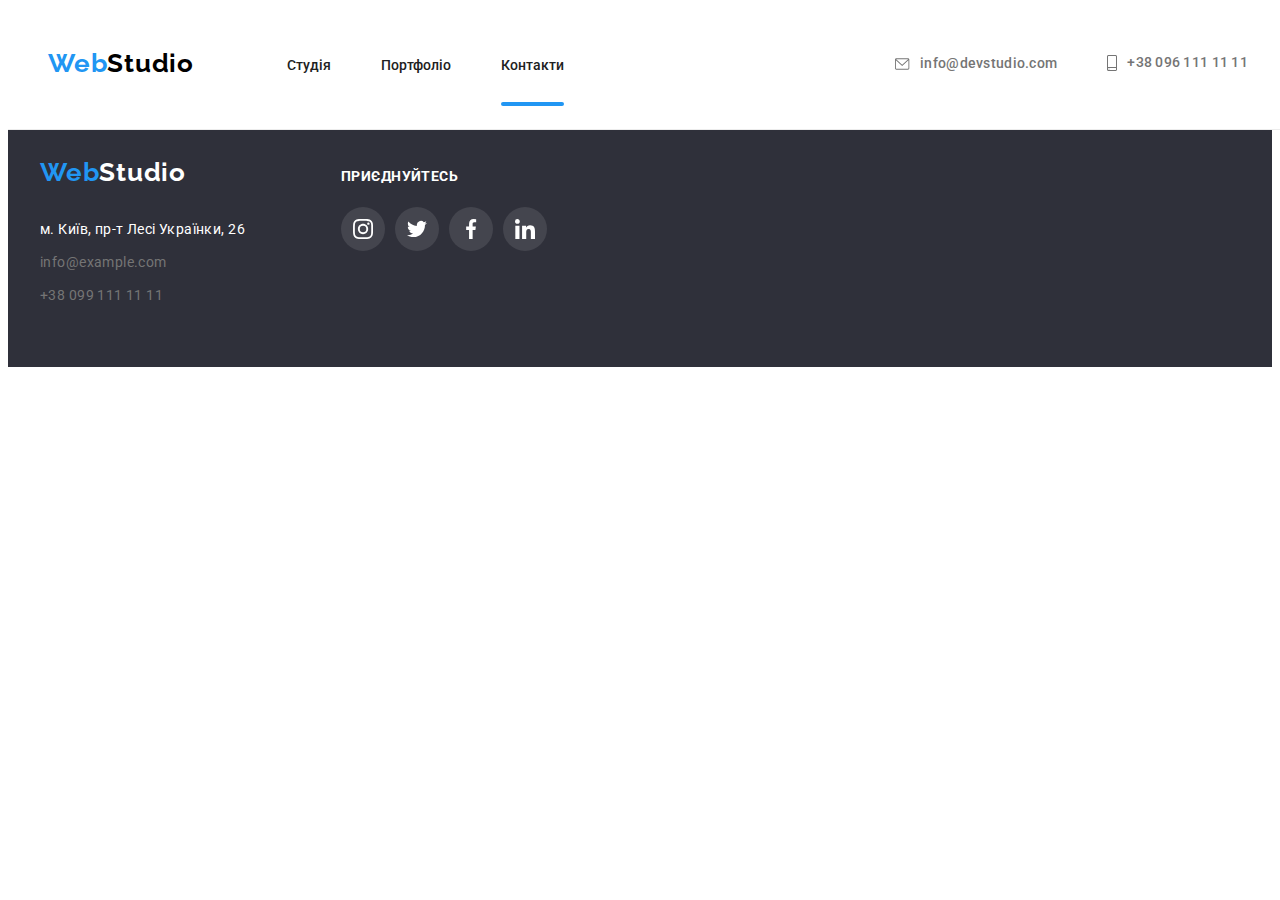
==== contacts.html @ b6d25a37 "Initial commit" ====
<!DOCTYPE html>
<html lang="uk">
  <head>
    <meta charset="UTF-8" />
    <meta http-equiv="X-UA-Compatible" content="IE=edge" />
    <meta name="viewport" content="width=device-width, initial-scale=1.0" />
    <title>Портфоліо</title>
    <link rel="preconnect" href="https://fonts.googleapis.com" />
    <link rel="preconnect" href="https://fonts.gstatic.com" crossorigin />
    <link
      href="https://fonts.googleapis.com/css2?family=Raleway:wght@700&family=Roboto:wght@400;500;700;900&display=swap"
      rel="stylesheet"
    />
    <link
      rel="stylesheet"
      href="https://cdnjs.cloudflare.com/ajax/libs/modern-normalize/1.1.0/modern-normalize.min.css"
      integrity="sha512-wpPYUAdjBVSE4KJnH1VR1HeZfpl1ub8YT/NKx4PuQ5NmX2tKuGu6U/JRp5y+Y8XG2tV+wKQpNHVUX03MfMFn9Q=="
      crossorigin="anonymous"
      referrerpolicy="no-referrer"
    />
    <link href="./css/style.css" rel="stylesheet" />
  </head>
  <body>
  <header class="page-header">
      <div class="container flex-nav">
        <nav class="nav">
          <a class="logo" href="./index.html"
            ><span class="web">Web</span>Studio</a
          >
          <ul class="nav-page list">
            <li class="nav-item">
              <a href="./index.html" class="nav-link">Студія</a>
            </li>
            <li class="nav-item">
              <a href="./portfolio.html" class="nav-link">Портфоліо</a>
            </li>
            <li class="nav-item">
              <a href="./contacts.html" class="nav-link current">Контакти</a>
            </li>
          </ul>
        </nav>
        <ul class="contact-header list">
          <li class="contact-item">
            <a
              href="mailto:info@devstudio.com"
              class="contact-header-link email"
            >
              <svg class="icon-contact" width="15.2" height="12px">
                <use href="./images/symbol-defs.svg#icon-envelope"></use>
              </svg>
              info@devstudio.com</a
            >
          </li>
          <li class="contact-item">
            <a href="tel:+380961111111" class="contact-header-link tel">
              <svg class="icon-contact" width="10px" height="16px">
                <use href="./images/symbol-defs.svg#icon-smartphone"></use>
              </svg>
              +38 096 111 11 11</a
            >
          </li>
        </ul>
      </div>
    </header>
    <!--Main-->

    <!--Footer-->
    <footer class="footer">
      <div class="container flex-footer">
        <div class="address-box">
          <a class="logo white" href="./index.html"
            ><span class="web">Web</span>Studio</a
          >
          <address class="address">
            <ul class="contact-footer list">
              <li>
                <a
                  href="https://goo.gl/maps/6nsa5F7GKTP2XK6V9"
                  class="contact-footer-link map-link"
                  target="_blank"
                  rel="noopener noreferrer"
                >
                  м. Київ, пр-т Лесі Українки, 26</a
                >
              </li>
              <li class="footer-email-item">
                <a href="mailto:info@example.com" class="contact-footer-link"
                  >info@example.com</a
                >
              </li>
              <li class="footer-tel-item">
                <a href="tel:+380991111111" class="contact-footer-link"
                  >+38 099 111 11 11</a
                >
              </li>
            </ul>
          </address>
        </div>
        <div class="social-box">
          <h2 class="title-social">приєднуйтесь</h2>
          <ul class="social list">
            <li class="social-item">
              <a
                class="social-link"
                href="https://www.instagram.com/"
                target="_blank"
                rel="noopener nofollow noreferrer"
              >
                <svg class="icon-social" width="20px" height="20px">
                  <use href="./images/symbol-defs.svg#icon-instagram"></use>
                </svg>
              </a>
            </li>
            <li class="social-item">
              <a
                class="social-link"
                href="https://twitter.com"
                target="_blank"
                rel="noopener nofollow noreferrer"
              >
                <svg class="icon-social" width="20px" height="20px">
                  <use href="./images/symbol-defs.svg#icon-twitter"></use>
                </svg>
              </a>
            </li>
            <li class="social-item">
              <a
                class="social-link"
                href="https://www.facebook.com/"
                target="_blank"
                rel="noopener nofollow noreferrer"
              >
                <svg class="icon-social" width="20px" height="20px">
                  <use href="./images/symbol-defs.svg#icon-facebook"></use>
                </svg>
              </a>
            </li>
            <li class="social-item">
              <a
                class="social-link"
                href="https://www.linkedin.com/"
                target="_blank"
                rel="noopener nofollow noreferrer"
              >
                <svg class="icon-social" width="20px" height="20px">
                  <use href="./images/symbol-defs.svg#icon-linkedin"></use>
                </svg>
              </a>
            </li>
          </ul>
        </div>
      </div>
    </footer>
  </body>
</html>
---- css/style.css ----
/* Global settings */

:root {
  /* header Height */

  --header-height: 80px;

  /* Шрифты */
  --font-logo-raleway: "Raleway", sans-serif;
  --font-main: "Roboto", sans-serif;

  /* Text Color */
  --main-color-text: #757575;
  --titel-color-text: #212121;
  --white-color: #ffffff;
  --logo-black-text: #000000;
  --logo-blue-text: #2196f3;

  /* interactive Colors */
  --bgd-accent-color: #2f303a;
  --activ-color-blue: #2196f3;
  --bgd-button-filter: #f5f4fa;

  /* icon color */
  --icon-main-color: #afb1b8;

  /* border */
  --border-card-portfolio: #eeeeee;

  /* Анимации */
  --timing-fucnction: cubic-bezier(0.4, 0, 0.2, 1);
}

/* Стандартные стили */

body {
  color: var(--main-color-text);
  font-family: var(--font-main);
  padding-top: var(--header-height);
}

h1,
h2,
h3,
h4,
h5,
h5,
p,
ul {
  margin: 0;
  padding: 0;
}

img {
  display: block;
  max-width: 100%;
  height: auto;
}

.visually-hidden {
  position: absolute;
  white-space: nowrap;
  width: 1px;
  height: 1px;
  overflow: hidden;
  border: 0;
  padding: 0;
  clip: rect(0 0 0 0);
  clip-path: inset(50%);
  margin: -1px;
}

.list {
  list-style: none;
}

.container {
  width: 1200px;
  margin: 0 auto;
  padding-left: 15px;
  padding-right: 15px;
}

.section {
  padding-top: 94px;
  padding-bottom: 94px;
}
/* hover focus tab */

.nav-link:hover,
.nav-link:focus,
.contact-header-link:hover,
.contact-header-link:focus,
.contact-footer-link:hover,
.contact-footer-link:focus {
  color: var(--logo-blue-text);
}
/* Animation */

/* header */
.page-header {
  position: fixed;
  top: 0;
  width: 100%;
  display: flex;
  align-items: center;
  color: var(--white-color);
  background-color: var(--white-color);
  border-bottom: 1px solid #ececec;

  /* чтобы перекрывать img в разделе work */
  z-index: 2;
}

/* logotype */
.logo {
  font-family: var(--font-logo-raleway);

  color: var(--logo-black-text);
  letter-spacing: 0.03em;
  font-weight: 700;
  font-size: 26px;
  line-height: 1.92;

  text-decoration: none;
}

.logo.white {
  color: var(--white-color);
  margin-bottom: 20px;
}

.web {
  color: var(--logo-blue-text);
}

/*  Navigation */
.flex-nav {
  display: flex;
  align-content: center;
}

.nav {
  display: flex;
  align-items: center;
  height: 80px;
  padding-top:24px;
  padding-bottom: 25px;

}

.nav-page {
  display: flex;
  margin-left: 93px;
  align-items: center;
}

.nav-item:not(:first-child) {
  margin-left: 50px;
}

.nav-link {
  text-decoration: none;
  font-weight: 500;

  color: var(--titel-color-text);
  font-size: 14px;
  line-height: 1.14;

  transition-property: color;
  transition-duration: 250ms;
  transition-timing-function: var(--timing-fucnction);
}

.current{
    position: relative;
}
.current::after {
  content: "";
  width: 100%;
  height: 4px;
  position: absolute;
  left: 0;
  top: 17px;
  transform:  translateY(28px);

  background-color: var(--activ-color-blue);
  border-radius: 2px
}

/* .nav-link, */
.contact-header-link {
  letter-spacing: 0.02em;
}

/* TOP Contacts */
.contact-header {
  display: flex;
  margin-left: auto;
  align-items: center;
}

.contact-item:not(:first-child) {
  margin-left: 50px;
}

.contact-header-link {
  display: inline-flex;
  align-items: center;

  color: var(--main-color-text);
  font-weight: 500;
  font-size: 14px;
  line-height: 1.14;

  text-decoration: none;
  transition-property: color;
  transition-duration: 250ms;
  transition-timing-function: var(--timing-fucnction);
}

.icon-contact {
  margin-right: 10px;
  fill: currentColor;
}

/* Main */

.hero-section {
  max-width: 1600px;
  margin-left: auto;
  margin-right: auto;
  padding-top: 200px;
  padding-bottom: 200px;
  text-align: center;

  background-image: linear-gradient(
      to right,
      rgba(47, 48, 58, 0.4),
      rgba(47, 48, 58, 0.4)
    ),
    url(../images/hero/hero.jpg);
  background-position: center;
  background-repeat: no-repeat;
  background-size: cover;
  /* Подстраховка bgd */
  background-color: var(--activ-color-blue);
}

.hero-title {
  margin-bottom: 30px;
  max-width: 696px;
  margin-left: auto;
  margin-right: auto;

  color: var(--white-color);
  font-weight: 900;
  font-size: 44px;
  line-height: 1.36;
  letter-spacing: 0.06em;
  text-transform: uppercase;
}

/* Batton */

.btn {
  min-width: 152px;
  border-radius: 4px;
  padding: 10px 32px;
  border: none;

  color: var(--white-color);
  background-color: var(--activ-color-blue);
  font-family: var(--font-main);
  font-weight: 700;
  font-size: 16px;
  line-height: 1.87;
  letter-spacing: 0.06em;

  cursor: pointer;
  box-shadow: 0px 4px 4px rgba(0, 0, 0, 0.15);
  user-select: none;
}

.btn:active {
  background-color: #188ce8;
}

/* Section original */

.flex-features {
  display: flex;
}

.item-features:not(:last-child) {
  margin-right: 30px;
}

.icon-container {
  display: flex;
  align-items: center;
  justify-content: center;
  margin-bottom: 30px;
  height: 120px;

  background-color: #f5f4fa;
  border-radius: 4px;
}

.subtitle {
  margin-bottom: 10px;
  line-height: 1.14;

  color: var(--titel-color-text);
  font-weight: 700;
  font-size: 14px;
  letter-spacing: 0.03em;
}

.descript {
  font-size: 14px;
  line-height: 1.7;
  letter-spacing: 0.03em;
}

/* Section works img */

.work {
  padding-top: 0;
}

.flex-work {
  display: flex;
  justify-content: space-between;
}

.tumb {
  position: relative;
  overflow: hidden;
}
.work-label {
  position: absolute;
  bottom: 0;
  left: 0;
  width: 100%;
  height: 70px;
  display: flex;
  justify-content: center;
  align-items: center;

  
  letter-spacing: 0.03em;
  font-weight: 700;
  font-size: 14px;
  line-height: 1.142;
  text-transform: uppercase;

  color: var(--white-color);
  background-color: rgba(47, 48, 58, 0.8);
}

.title-work,
.title-team,
.title-client {
  color: var(--titel-color-text);
  font-weight: 700;
  font-size: 36px;
  line-height: 1.16;
  letter-spacing: 0.03em;
  text-align: center;
  margin-bottom: 50px;
}

/*  Section team */

.team {
  background-color: #f5f4fa;

  text-align: center;
}

.flex-team {
  display: flex;
  justify-content: space-between;
}

.team-card {
  width: 270px;
  border-radius: 0px 0px 4px 4px;

  background: var(--white-color);

  box-shadow: 0px 1px 3px rgba(0, 0, 0, 0.12), 0px 1px 1px rgba(0, 0, 0, 0.14),
    0px 2px 1px rgba(0, 0, 0, 0.2);
}

.team-cont {
  padding-top: 30px;
  padding-bottom: 30px;
}

.name {
  color: var(--titel-color-text);
  font-weight: 500;
  font-size: 16px;
  line-height: 1.19;
  letter-spacing: 0.03em;
  margin-bottom: 10px;
}

.prof {
  font-size: 16px;
  line-height: 1.19;
  letter-spacing: 0.03em;
  margin-bottom: 16px;
}

.network {
  display: flex;
  justify-content: center;

  gap: 10px;
}

.icon-network-link {
  display: inline-flex;
  align-items: center;
  justify-content: center;
  width: 44px;
  height: 44px;
  border-radius: 50%;

  background-color: var(--white-color);
  color: var(--icon-main-color);

  transition-property: color, background-color;
  transition-duration: 250ms, 250ms;
  transition-timing-function: var(--timing-fucnction),
    var(--timing-fucnction);
}

.icon-network-link:hover,
.icon-network-link:focus {
  background-color: var(--logo-blue-text);
  color: var(--white-color);
}

.icon-network {
  fill: currentColor;
}

/* claint  */

.clients {
  display: flex;
}
.icon-client-item {
  width: 170px;
  height: 92px;
}

.icon-client-item + .icon-client-item {
  margin-left: 30px;
}

.icon-client-link {
  display: inline-flex;
  align-items: center;
  justify-content: center;
  width: 100%;
  height: 100%;
  border: 1px solid #afb1b8;
  border-radius: 4px;
  color: var(--icon-main-color);
  transition-property: color, border;
  transition-duration: 250ms, 250ms;
  transition-timing-function:var(--timing-fucnction) ,var(--timing-fucnction);
}

.icon-client-link:hover,
.icon-client-link:focus {
  color: var(--activ-color-blue);
  border-color: var(--activ-color-blue);
}
.icon-client {
  fill: currentColor;
}

/* Footer */

.footer {
  padding-top: 60px;
  padding-bottom: 60px;

  background-color: var(--bgd-accent-color);
  font-weight: 400;
  font-size: 14px;
  line-height: 1.7;
}

.address-box {
  width: 231px;
}

.flex-footer {
  display: flex;
  align-items: baseline;
}

.address {
  font-style: normal;
  margin-top: 20px;
}

.contact-footer-link {
  color: var(--main-color-text);
  font-size: 14px;
  line-height: 1.14;
  letter-spacing: 0.03em;
  text-decoration: none;

  transition-property: color;
  transition-duration: 250ms;
  transition-timing-function: var(--timing-fucnction);
}

.map-link {
  color: var(--white-color);
}

.footer-email-item,
.footer-tel-item {
  margin-top: 9px;
}

.title-social {
  font-weight: 700;
  font-size: 14px;
  line-height: 1.42;
  letter-spacing: 0.03em;
  text-transform: uppercase;
  margin-bottom: 20px;

  color: var(--white-color);
}
.social-box {
  align-items: baseline;
  margin-left: 70px;
}

.social {
  display: flex;
}
.social-item {
}
.social-item + .social-item {
  margin-left: 10px;
}
.social-link {
  display: inline-flex;
  justify-content: center;
  align-items: center;
  width: 44px;
  height: 44px;
  border-radius: 50%;

  color: var(--white-color);
  background-color: rgba(255, 255, 255, 0.1);

  transition-property: color, background-color;
  transition-duration: 250ms, 250ms ;
  transition-timing-function:var(--timing-fucnction) ,var(--timing-fucnction);
}

.social-link:hover,
.social-link:focus {
  color: var(--white-color);
  background-color: var(--activ-color-blue);
}
.icon-social {
  fill: currentColor;
}

/* 2 Main Portfolio */

/* filter */
.filter.list {
  display: flex;
  justify-content: center;
  margin-bottom: 50px;

  color: var(--titel-color-text);
  font-weight: 500;
  font-size: 16px;
  line-height: 1.62;
}
.filter-item + .filter-item {
  margin-left: 8px;
}

.filter-btn {
  padding: 6px 22px;
  font-family: var(--font-main);
  border: none;

  color: var(--titel-color-text);
  background-color: var(--bgd-button-filter);
  border-radius: 4px;
  font-weight: 500;
  font-size: 16px;
  line-height: 1.62;
  letter-spacing: 0.03em;

  cursor: pointer;
  user-select: none;
  transition-property: color, background-color, box-shadow;
  transition-duration: 250ms, 250ms, 250ms;
  transition-timing-function: var(--timing-fucnction),var(--timing-fucnction),var(--timing-fucnction);
}

.filter-btn:hover,
.filter-btn:focus {
  color: var(--white-color);
  background-color: var(--activ-color-blue);
  box-shadow: 0px 3px 1px rgba(0, 0, 0, 0.1), 0px 1px 2px rgba(0, 0, 0, 0.08),
    0px 2px 2px rgba(0, 0, 0, 0.12);
  border-radius: 4px;
}
/* Project page */

.projects {
  display: flex;
  flex-wrap: wrap;

  /* gap: 30px; */
}

.project-card {
  width: calc((100% - 15 * 2) / 3);
  margin-right: 30px;
  margin-bottom: 30px;

  background-color: var(--white-color);
}

/* Сетка */
.project-card:nth-child(3n) {
  margin-right: 0px;
}
.project-card:nth-last-child(-n + 3) {
  margin-bottom: 0px;
}

.project-link {
  display: block;
  text-decoration: none;

  transition-property: box-shadow;
  transition-duration: 250ms;
  transition-timing-function: var(--timing-fucnction);
}

.project-link:hover,
.project-link:focus {
  box-shadow: 0px 1px 1px rgba(0, 0, 0, 0.12), 0px 4px 4px rgba(0, 0, 0, 0.06),
    1px 4px 6px rgba(0, 0, 0, 0.16);
}

.overlay-desc{
  position: absolute;
  bottom: 0;
  left: 0;
  width:100%;
  height: 100%;
  padding: 63px 24px;
  transform: translateY(100%);

  background-color: rgba(33, 150, 243, 0.9);
  color: var(--white-color);
  font-weight: 400;
  font-size: 18px;
  line-height: 1.555;

  transition-property: transform;
  transition-duration: 250ms;
  transition-timing-function:var(--timing-fucnction);
}

.project-link:hover .overlay-desc,
.project-link:focus .overlay-desc{
  transform: translateY(0);
}

.project-container {
  padding: 20px 24px;
  border-left: 1px solid var(--border-card-portfolio);
  border-bottom: 1px solid var(--border-card-portfolio);
  border-right: 1px solid var(--border-card-portfolio);
}
.project-title {
  color: var(--titel-color-text);
  font-weight: 700;
  font-size: 18px;
  line-height: 2;
  letter-spacing: 0.06em;
}

.project-label {
  margin-top: 4px;

  color: var(--main-color-text);
  font-size: 16px;
  line-height: 1.85;
  letter-spacing: 0.03em;
}

/* Модальное окно */

.backdrop {
  position: fixed;
  top: 0;
  left: 0;
  width: 100%;
  height: 100%;
  z-index: 3;

  background-color: rgba(0, 0, 0, 0.2);

  visibility: visible;
  opacity: 1;
  transition: opacity 450ms var(--timing-fucnction),
  visibility 450ms var(--timing-fucnction);

}

.backdrop.is-hidden {
  opacity: 0;
  pointer-events: none;
  visibility: hidden;

}

.modal {
  position: absolute;
  top: 50%;
  left: 50%;
  transform: translate(-50%, -50%) scale(1);
  width: 528px;
  min-height: 581px;

  background-color: #ffffff;
  box-shadow: 0px 1px 3px rgba(0, 0, 0, 0.12), 0px 1px 1px rgba(0, 0, 0, 0.14),
    0px 2px 1px rgba(0, 0, 0, 0.2);
  border-radius: 4px;


  transition: transform 450ms var(--timing-fucnction);
}

.backdrop.is-hidden .modal{
    transform: translate(-50%, -100%) scale(0.3);
}

.modal-close{
  position: absolute;
  top: 8px;
  right: 8px;
  width: 30px;
  height: 30px;
  display: inline-flex;
  align-items: center;
  justify-content: center;

  background-color: #FFFFFF;
  border: 1px solid rgba(0, 0, 0, 0.1);
  border-radius: 50%;
  cursor: pointer;
  transition: border-color 250ms var(--timing-fucnction);

}

.modal-close:hover{
  border-color: var(--activ-color-blue);
}

.icon-close{
  fill: #000;
}
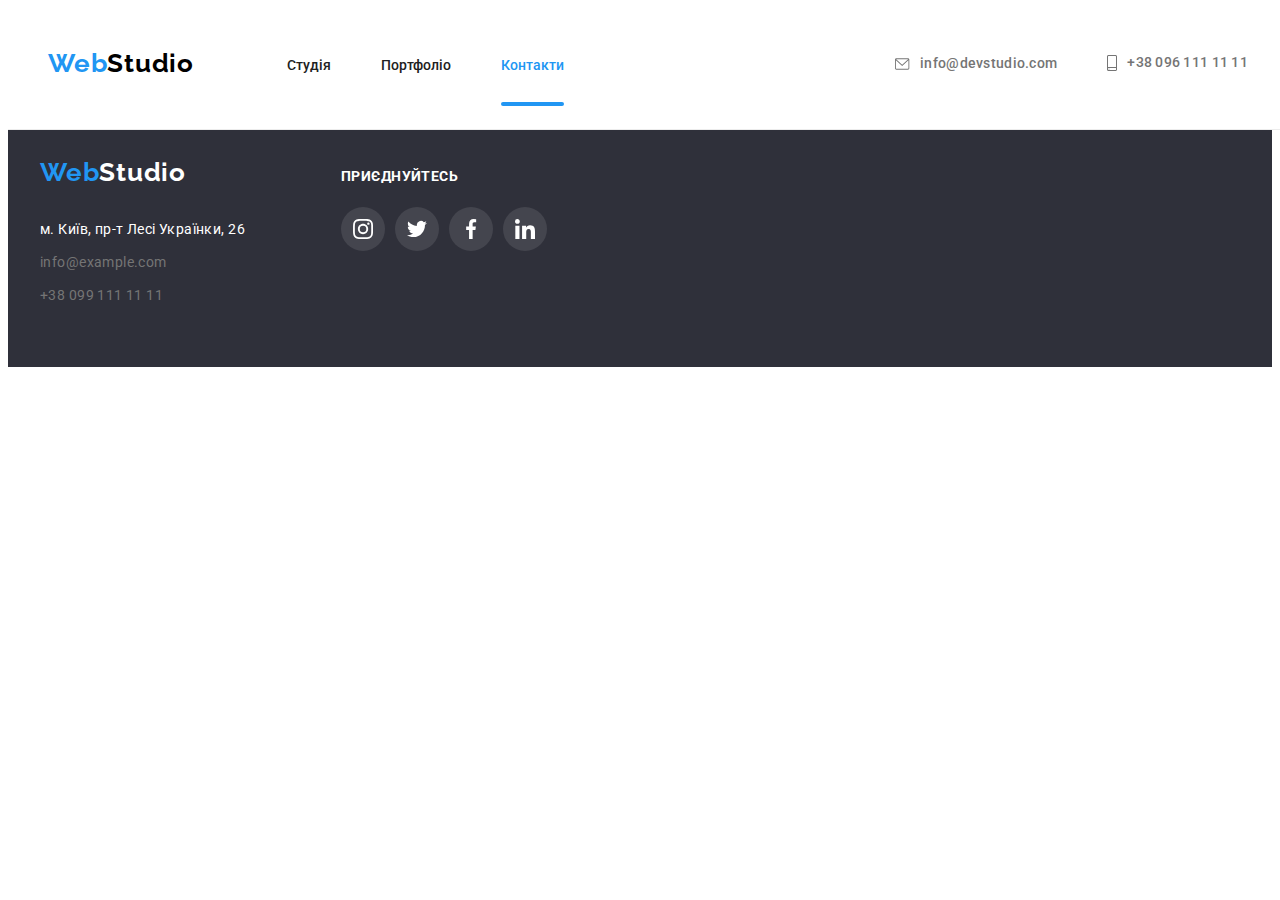
==== commit 512f20a0: "Добавление разметки в модальном окне, футере, использование input" ====
--- a/contacts.html
+++ b/contacts.html
@@ -21,8 +21,8 @@
     <link href="./css/style.css" rel="stylesheet" />
   </head>
   <body>
-  <header class="page-header">
-      <div class="container flex-nav">
+    <header class="page-header">
+      <div class="container flex-header">
         <nav class="nav">
           <a class="logo" href="./index.html"
             ><span class="web">Web</span>Studio</a
@@ -64,7 +64,6 @@
     </header>
     <!--Main-->
 
-    <!--Footer-->
     <footer class="footer">
       <div class="container flex-footer">
         <div class="address-box">
--- a/css/style.css
+++ b/css/style.css
@@ -93,7 +93,7 @@
 .contact-header-link:focus,
 .contact-footer-link:hover,
 .contact-footer-link:focus {
-  color: var(--logo-blue-text);
+  color: var(--activ-color-blue);
 }
 /* Animation */
 
@@ -135,7 +135,7 @@
 }
 
 /*  Navigation */
-.flex-nav {
+.flex-header {
   display: flex;
   align-content: center;
 }
@@ -144,9 +144,8 @@
   display: flex;
   align-items: center;
   height: 80px;
-  padding-top:24px;
+  padding-top: 24px;
   padding-bottom: 25px;
-
 }
 
 .nav-page {
@@ -172,8 +171,9 @@
   transition-timing-function: var(--timing-fucnction);
 }
 
-.current{
-    position: relative;
+.current {
+  position: relative;
+  color: var(--activ-color-blue);
 }
 .current::after {
   content: "";
@@ -182,10 +182,10 @@
   position: absolute;
   left: 0;
   top: 17px;
-  transform:  translateY(28px);
+  transform: translateY(28px);
 
   background-color: var(--activ-color-blue);
-  border-radius: 2px
+  border-radius: 2px;
 }
 
 /* .nav-link, */
@@ -224,14 +224,165 @@
   fill: currentColor;
 }
 
+/* Footer */
+
+.footer {
+  padding-top: 60px;
+  padding-bottom: 60px;
+
+  background-color: var(--bgd-accent-color);
+  font-weight: 400;
+  font-size: 14px;
+  line-height: 1.7;
+}
+
+.address-box {
+  width: 231px;
+}
+
+.flex-footer {
+  display: flex;
+  align-items: baseline;
+}
+
+.address {
+  font-style: normal;
+  margin-top: 20px;
+}
+
+.contact-footer-link {
+  color: var(--main-color-text);
+  font-size: 14px;
+  line-height: 1.14;
+  letter-spacing: 0.03em;
+  text-decoration: none;
+
+  transition-property: color;
+  transition-duration: 250ms;
+  transition-timing-function: var(--timing-fucnction);
+}
+
+.map-link {
+  color: var(--white-color);
+}
+
+.footer-email-item,
+.footer-tel-item {
+  margin-top: 9px;
+}
+
+.title-social,
+.title-subscribe {
+  font-weight: 700;
+  font-size: 14px;
+  line-height: 1.42;
+  letter-spacing: 0.03em;
+  text-transform: uppercase;
+  margin-bottom: 20px;
+
+  color: var(--white-color);
+}
+.social-box {
+  align-items: baseline;
+  margin-left: 70px;
+}
+
+.social {
+  display: flex;
+}
+.social-item {
+}
+.social-item + .social-item {
+  margin-left: 10px;
+}
+.social-link {
+  display: inline-flex;
+  justify-content: center;
+  align-items: center;
+  width: 44px;
+  height: 44px;
+  border-radius: 50%;
+
+  color: var(--white-color);
+  background-color: rgba(255, 255, 255, 0.1);
+
+  transition: color 250ms var(--timing-fucnction),
+    background-color 250ms var(--timing-fucnction);
+}
+
+.social-link:hover,
+.social-link:focus {
+  color: var(--white-color);
+  background-color: var(--activ-color-blue);
+}
+.icon-social {
+  fill: currentColor;
+}
+
+.subscribe-box {
+  margin-left: 93px;
+}
+
+/* Subscribe */
+
+.form {
+  display: flex;
+  align-items: center;
+}
+
+.form-field {
+  margin-right: 12px;
+}
+
+.subscribe-email {
+  width: 358px;
+  height: 50px;
+  padding-left: 16px;
+
+  border: 1px solid rgba(255, 255, 255, 0.3);
+  filter: drop-shadow(0px 4px 4px rgba(0, 0, 0, 0.15));
+  border-radius: 4px;
+  background-color: transparent;
+  font-size: 16px;
+  line-height: 1.25;
+
+  color: rgba(255, 255, 255, 0.6);
+}
+.btn-subscribe {
+  display: flex;
+  justify-content: center;
+  align-items: center;
+
+  padding: 10px 28px;
+  height: 50px;
+
+  border: none;
+  color: var(--white-color);
+  background: #2196f3;
+  box-shadow: 0px 4px 4px rgba(0, 0, 0, 0.15);
+  border-radius: 4px;
+  font-weight: 700;
+  font-size: 16px;
+  line-height: 1.875;
+}
+
+.btn-subscribe:active {
+  background-color: #188ce8;
+}
+
+.icon-subscribe {
+  margin-left: 10px;
+  fill: currentColor;
+}
+
 /* Main */
 
 .hero-section {
   max-width: 1600px;
+  padding-top: 200px;
+  padding-bottom: 200px;
   margin-left: auto;
   margin-right: auto;
-  padding-top: 200px;
-  padding-bottom: 200px;
   text-align: center;
 
   background-image: linear-gradient(
@@ -264,7 +415,7 @@
 /* Batton */
 
 .btn {
-  min-width: 152px;
+  min-width: 216px;
   border-radius: 4px;
   padding: 10px 32px;
   border: none;
@@ -348,7 +499,6 @@
   justify-content: center;
   align-items: center;
 
-  
   letter-spacing: 0.03em;
   font-weight: 700;
   font-size: 14px;
@@ -433,10 +583,8 @@
   background-color: var(--white-color);
   color: var(--icon-main-color);
 
-  transition-property: color, background-color;
-  transition-duration: 250ms, 250ms;
-  transition-timing-function: var(--timing-fucnction),
-    var(--timing-fucnction);
+  transition: color 250ms var(--timing-fucnction),
+    background-color 250ms var(--timing-fucnction);
 }
 
 .icon-network-link:hover,
@@ -472,9 +620,9 @@
   border: 1px solid #afb1b8;
   border-radius: 4px;
   color: var(--icon-main-color);
-  transition-property: color, border;
-  transition-duration: 250ms, 250ms;
-  transition-timing-function:var(--timing-fucnction) ,var(--timing-fucnction);
+
+  transition: color 250ms var(--timing-fucnction),
+    border 250ms var(--timing-fucnction);
 }
 
 .icon-client-link:hover,
@@ -486,101 +634,6 @@
   fill: currentColor;
 }
 
-/* Footer */
-
-.footer {
-  padding-top: 60px;
-  padding-bottom: 60px;
-
-  background-color: var(--bgd-accent-color);
-  font-weight: 400;
-  font-size: 14px;
-  line-height: 1.7;
-}
-
-.address-box {
-  width: 231px;
-}
-
-.flex-footer {
-  display: flex;
-  align-items: baseline;
-}
-
-.address {
-  font-style: normal;
-  margin-top: 20px;
-}
-
-.contact-footer-link {
-  color: var(--main-color-text);
-  font-size: 14px;
-  line-height: 1.14;
-  letter-spacing: 0.03em;
-  text-decoration: none;
-
-  transition-property: color;
-  transition-duration: 250ms;
-  transition-timing-function: var(--timing-fucnction);
-}
-
-.map-link {
-  color: var(--white-color);
-}
-
-.footer-email-item,
-.footer-tel-item {
-  margin-top: 9px;
-}
-
-.title-social {
-  font-weight: 700;
-  font-size: 14px;
-  line-height: 1.42;
-  letter-spacing: 0.03em;
-  text-transform: uppercase;
-  margin-bottom: 20px;
-
-  color: var(--white-color);
-}
-.social-box {
-  align-items: baseline;
-  margin-left: 70px;
-}
-
-.social {
-  display: flex;
-}
-.social-item {
-}
-.social-item + .social-item {
-  margin-left: 10px;
-}
-.social-link {
-  display: inline-flex;
-  justify-content: center;
-  align-items: center;
-  width: 44px;
-  height: 44px;
-  border-radius: 50%;
-
-  color: var(--white-color);
-  background-color: rgba(255, 255, 255, 0.1);
-
-  transition-property: color, background-color;
-  transition-duration: 250ms, 250ms ;
-  transition-timing-function:var(--timing-fucnction) ,var(--timing-fucnction);
-}
-
-.social-link:hover,
-.social-link:focus {
-  color: var(--white-color);
-  background-color: var(--activ-color-blue);
-}
-.icon-social {
-  fill: currentColor;
-}
-
 /* 2 Main Portfolio */
 
 /* filter */
@@ -613,9 +666,9 @@
 
   cursor: pointer;
   user-select: none;
-  transition-property: color, background-color, box-shadow;
-  transition-duration: 250ms, 250ms, 250ms;
-  transition-timing-function: var(--timing-fucnction),var(--timing-fucnction),var(--timing-fucnction);
+  transition: color 250ms var(--timing-fucnction),
+    background-color 250ms var(--timing-fucnction),
+    box-shadow 250ms var(--timing-fucnction);
 }
 
 .filter-btn:hover,
@@ -666,14 +719,15 @@
     1px 4px 6px rgba(0, 0, 0, 0.16);
 }
 
-.overlay-desc{
+.overlay-desc {
   position: absolute;
   bottom: 0;
   left: 0;
-  width:100%;
+  width: 100%;
   height: 100%;
   padding: 63px 24px;
-  transform: translateY(100%);
+  /* Когда 100% видна синяя линия под изображением */
+  transform: translateY(101%);
 
   background-color: rgba(33, 150, 243, 0.9);
   color: var(--white-color);
@@ -683,11 +737,11 @@
 
   transition-property: transform;
   transition-duration: 250ms;
-  transition-timing-function:var(--timing-fucnction);
+  transition-timing-function: var(--timing-fucnction);
 }
 
 .project-link:hover .overlay-desc,
-.project-link:focus .overlay-desc{
+.project-link:focus .overlay-desc {
   transform: translateY(0);
 }
 
@@ -729,15 +783,13 @@
   visibility: visible;
   opacity: 1;
   transition: opacity 450ms var(--timing-fucnction),
-  visibility 450ms var(--timing-fucnction);
-
+    visibility 450ms var(--timing-fucnction);
 }
 
 .backdrop.is-hidden {
   opacity: 0;
   pointer-events: none;
   visibility: hidden;
-
 }
 
 .modal {
@@ -747,21 +799,21 @@
   transform: translate(-50%, -50%) scale(1);
   width: 528px;
   min-height: 581px;
+  padding: 40px;
 
   background-color: #ffffff;
   box-shadow: 0px 1px 3px rgba(0, 0, 0, 0.12), 0px 1px 1px rgba(0, 0, 0, 0.14),
     0px 2px 1px rgba(0, 0, 0, 0.2);
   border-radius: 4px;
 
-
   transition: transform 450ms var(--timing-fucnction);
 }
 
-.backdrop.is-hidden .modal{
-    transform: translate(-50%, -100%) scale(0.3);
-}
-
-.modal-close{
+.backdrop.is-hidden .modal {
+  transform: translate(-50%, -100%) scale(0.3);
+}
+
+.modal-close {
   position: absolute;
   top: 8px;
   right: 8px;
@@ -771,18 +823,111 @@
   align-items: center;
   justify-content: center;
 
-  background-color: #FFFFFF;
+  background-color: #ffffff;
   border: 1px solid rgba(0, 0, 0, 0.1);
   border-radius: 50%;
   cursor: pointer;
   transition: border-color 250ms var(--timing-fucnction);
-
-}
-
-.modal-close:hover{
-  border-color: var(--activ-color-blue);
-}
-
-.icon-close{
+}
+
+.modal-close:hover .icon-close {
+  fill: var(--activ-color-blue);
+}
+
+.icon-close {
   fill: #000;
-}+}
+
+.title-modal {
+  color: var(--titel-color-text);
+  font-weight: 700;
+  font-size: 20px;
+  line-height: 1.15;
+  text-align: center;
+  letter-spacing: 0.03em;
+  margin-bottom: 12px;
+}
+.form-modal {
+  display: flex;
+  flex-direction: column;
+}
+.form-modal-group {
+  display: flex;
+  flex-direction: column;
+  width: 100%;
+  gap: 10px;
+  margin-bottom: 20px;
+}
+
+.form-field-modal {
+  display: flex;
+  flex-direction: column;
+  width: 100%;
+}
+.form-label {
+  font-size: 12px;
+  line-height: 1.1666;
+  margin-bottom: 4px;
+  letter-spacing: 0.01em;
+}
+.form-input {
+  border: 1px solid rgba(33, 33, 33, 0.2);
+  border-radius: 4px;
+  background-color: transparent;
+  height: 40px;
+  padding: 11px 12px;
+}
+
+.form-textarea {
+  width: 448px;
+  height: 120px;
+  padding: 12px 16px;
+
+  border: 1px solid rgba(33, 33, 33, 0.2);
+  border-radius: 4px;
+
+  color: rgba(117, 117, 117, 0.5);
+}
+
+.form-textarea::placeholder {
+  font-size: 12px;
+  line-height: 1.1666;
+  letter-spacing: 0.01em;
+}
+
+.form-field-checkbox {
+  margin-bottom: 30px;
+}
+.input-checkbox {
+}
+
+.label-chackbox {
+  font-size: 14px;
+  line-height: 1.714;
+  letter-spacing: 0.03em;
+  margin-left: 8px;
+}
+
+.label-link {
+  color: var(--activ-color-blue);
+  text-decoration: none;
+}
+
+.btn-send {
+  min-width: 200px;
+  padding: 10px;
+  border: none;
+
+  font-weight: 700;
+  font-size: 16px;
+  line-height: 1.875;
+  letter-spacing: 0.06em;
+  color: var(--white-color);
+  background-color: var(--activ-color-blue);
+  box-shadow: 0px 4px 4px rgba(0, 0, 0, 0.15);
+  border-radius: 4px;
+}
+
+.btn-send:active {
+  background-color: #188ce8;
+}
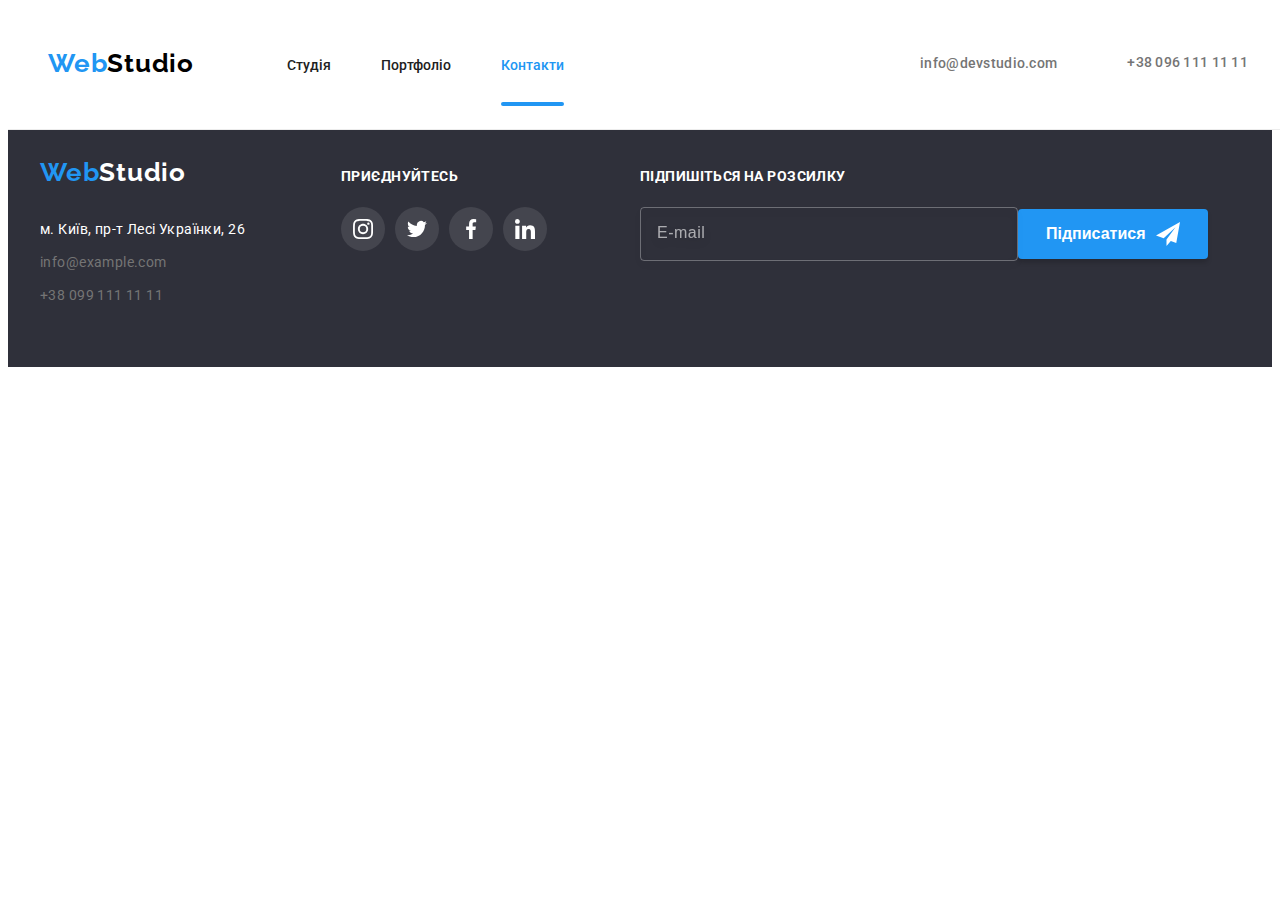
==== commit 66fa51df: "Добавление анимаций при ховере/фокусе, оформление чекбокса" ====
--- a/contacts.html
+++ b/contacts.html
@@ -106,7 +106,7 @@
                 rel="noopener nofollow noreferrer"
               >
                 <svg class="icon-social" width="20px" height="20px">
-                  <use href="./images/symbol-defs.svg#icon-instagram"></use>
+                  <use href="./images/icons.svg#icon-instagram"></use>
                 </svg>
               </a>
             </li>
@@ -118,7 +118,7 @@
                 rel="noopener nofollow noreferrer"
               >
                 <svg class="icon-social" width="20px" height="20px">
-                  <use href="./images/symbol-defs.svg#icon-twitter"></use>
+                  <use href="./images/icons.svg#icon-twitter"></use>
                 </svg>
               </a>
             </li>
@@ -130,7 +130,7 @@
                 rel="noopener nofollow noreferrer"
               >
                 <svg class="icon-social" width="20px" height="20px">
-                  <use href="./images/symbol-defs.svg#icon-facebook"></use>
+                  <use href="./images/icons.svg#icon-facebook"></use>
                 </svg>
               </a>
             </li>
@@ -142,12 +142,32 @@
                 rel="noopener nofollow noreferrer"
               >
                 <svg class="icon-social" width="20px" height="20px">
-                  <use href="./images/symbol-defs.svg#icon-linkedin"></use>
+                  <use href="./images/icons.svg#icon-linkedin"></use>
                 </svg>
               </a>
             </li>
           </ul>
         </div>
+        <div class="subscribe-box">
+          <h2 class="title-subscribe">Підпишіться на розсилку</h2>
+          <form class="form-footer js-speaker-form">
+            <div class="form-footer-field">
+              <input
+                type="email"
+                name="email"
+                placeholder="E-mail"
+                required
+                class="subscribe-email"
+              />
+            </div>
+            <button class="btn-subscribe">
+              Підписатися
+              <svg class="icon-subscribe" width="24px" height="24px">
+                <use href="./images/icons.svg#icon-telegram"></use>
+              </svg>
+            </button>
+          </form>
+        </div>
       </div>
     </footer>
   </body>
--- a/css/style.css
+++ b/css/style.css
@@ -290,8 +290,7 @@
 .social {
   display: flex;
 }
-.social-item {
-}
+
 .social-item + .social-item {
   margin-left: 10px;
 }
@@ -325,12 +324,12 @@
 
 /* Subscribe */
 
-.form {
-  display: flex;
-  align-items: center;
-}
-
-.form-field {
+.form-footer {
+  display: flex;
+  align-items: center;
+}
+
+.field-footer {
   margin-right: 12px;
 }
 
@@ -343,11 +342,20 @@
   filter: drop-shadow(0px 4px 4px rgba(0, 0, 0, 0.15));
   border-radius: 4px;
   background-color: transparent;
+  color: var(--white-color);
+}
+
+.subscribe-email::placeholder {
   font-size: 16px;
   line-height: 1.25;
-
   color: rgba(255, 255, 255, 0.6);
-}
+  letter-spacing: 0.03em;
+}
+
+.subscribe-email:focus {
+  outline: 1px solid var(--activ-color-blue);
+}
+
 .btn-subscribe {
   display: flex;
   justify-content: center;
@@ -786,11 +794,11 @@
     visibility 450ms var(--timing-fucnction);
 }
 
-.backdrop.is-hidden {
+/* .backdrop.is-hidden {
   opacity: 0;
   pointer-events: none;
   visibility: hidden;
-}
+} */
 
 .modal {
   position: absolute;
@@ -809,9 +817,9 @@
   transition: transform 450ms var(--timing-fucnction);
 }
 
-.backdrop.is-hidden .modal {
+/* .backdrop.is-hidden .modal {
   transform: translate(-50%, -100%) scale(0.3);
-}
+} */
 
 .modal-close {
   position: absolute;
@@ -827,15 +835,21 @@
   border: 1px solid rgba(0, 0, 0, 0.1);
   border-radius: 50%;
   cursor: pointer;
-  transition: border-color 250ms var(--timing-fucnction);
+  transition: border-color 250ms var(--timing-fucnction),
+    background-color 200ms var(--timing-fucnction);
 }
 
 .modal-close:hover .icon-close {
   fill: var(--activ-color-blue);
 }
 
+.modal-close:active {
+  background-color: #188ce8;
+}
+
 .icon-close {
   fill: #000;
+  transition: fill 250ms var(--timing-fucnction);
 }
 
 .title-modal {
@@ -850,19 +864,18 @@
 .form-modal {
   display: flex;
   flex-direction: column;
-}
-.form-modal-group {
+  align-items: center;
+}
+.form-fieldset {
   display: flex;
   flex-direction: column;
-  width: 100%;
   gap: 10px;
   margin-bottom: 20px;
 }
 
-.form-field-modal {
+.form-field {
   display: flex;
   flex-direction: column;
-  width: 100%;
 }
 .form-label {
   font-size: 12px;
@@ -870,12 +883,39 @@
   margin-bottom: 4px;
   letter-spacing: 0.01em;
 }
+
+.icon-position {
+  position: relative;
+}
+
 .form-input {
   border: 1px solid rgba(33, 33, 33, 0.2);
   border-radius: 4px;
   background-color: transparent;
   height: 40px;
-  padding: 11px 12px;
+  padding: 12px 42px;
+  width: 100%;
+
+  transition: outline 250ms var(--timing-fucnction);
+}
+
+.form-input:focus {
+  outline: 1px solid var(--activ-color-blue);
+}
+
+.form-input:focus + .icon-form {
+  fill: var(--activ-color-blue);
+}
+
+.icon-form {
+  position: absolute;
+  top: 50%;
+  left: 12px;
+  transform: translateY(-50%);
+
+  fill: var(--titel-color-text);
+
+  transition: fill 250ms var(--timing-fucnction);
 }
 
 .form-textarea {
@@ -885,32 +925,66 @@
 
   border: 1px solid rgba(33, 33, 33, 0.2);
   border-radius: 4px;
-
-  color: rgba(117, 117, 117, 0.5);
+  resize: none;
+
+  transition: outline 250ms var(--timing-fucnction);
+}
+
+.form-textarea:focus {
+  outline: 1px solid var(--activ-color-blue);
 }
 
 .form-textarea::placeholder {
   font-size: 12px;
   line-height: 1.1666;
   letter-spacing: 0.01em;
-}
-
-.form-field-checkbox {
+  color: rgba(117, 117, 117, 0.5);
+}
+
+.form-checkbox {
   margin-bottom: 30px;
 }
-.input-checkbox {
-}
-
-.label-chackbox {
+
+.label-checkbox {
+  display: inline-flex;
   font-size: 14px;
   line-height: 1.714;
   letter-spacing: 0.03em;
   margin-left: 8px;
+  align-items: center;
 }
 
 .label-link {
   color: var(--activ-color-blue);
   text-decoration: none;
+}
+
+.input-checkbox {
+  position: absolute;
+  top: 0;
+  left: 0;
+
+  appearance: none;
+  -webkit-appearance: none;
+  -moz-appearance: none;
+}
+
+.input-checkbox:checked + .icon-check {
+  background-color: var(--activ-color-blue);
+  border-color: var(--activ-color-blue);
+}
+.icon-check {
+  display: inline-block;
+  width: 16px;
+  height: 15px;
+  margin-right: 8px;
+  border: 1px solid var(--titel-color-text);
+  /* border-radius: 2px; */
+  background-image: url(../images/modal/icon-check.svg);
+  cursor: pointer;
+
+  transition: border-color 250ms var(--timing-fucnction),
+    background-color 250ms var(--timing-fucnction);
 }
 
 .btn-send {
@@ -926,6 +1000,7 @@
   background-color: var(--activ-color-blue);
   box-shadow: 0px 4px 4px rgba(0, 0, 0, 0.15);
   border-radius: 4px;
+  cursor: pointer;
 }
 
 .btn-send:active {
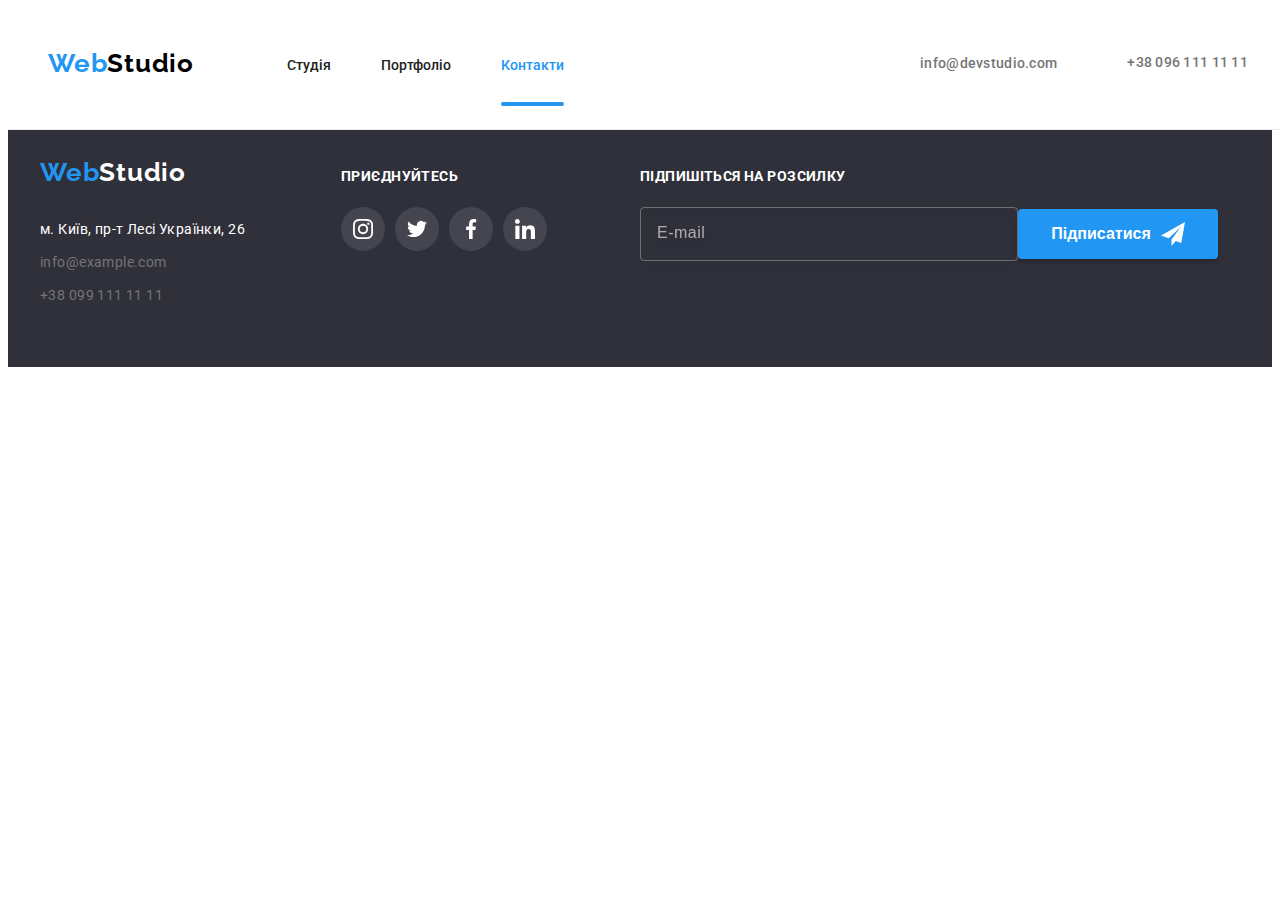
==== commit ab7a074d: "fix outline" ====
--- a/contacts.html
+++ b/contacts.html
@@ -63,6 +63,7 @@
       </div>
     </header>
     <!--Main-->
+
 
     <footer class="footer">
       <div class="container flex-footer">
--- a/css/style.css
+++ b/css/style.css
@@ -2,12 +2,15 @@
 
 :root {
   /* header Height */
-
   --header-height: 80px;
 
   /* Шрифты */
   --font-logo-raleway: "Raleway", sans-serif;
   --font-main: "Roboto", sans-serif;
+
+  /* Сетка */
+  --items: 3;
+  --indent: 30px;
 
   /* Text Color */
   --main-color-text: #757575;
@@ -175,14 +178,15 @@
   position: relative;
   color: var(--activ-color-blue);
 }
+
 .current::after {
   content: "";
+  display: block;
   width: 100%;
   height: 4px;
   position: absolute;
   left: 0;
-  top: 17px;
-  transform: translateY(28px);
+  top: 45px;
 
   background-color: var(--activ-color-blue);
   border-radius: 2px;
@@ -318,11 +322,11 @@
   fill: currentColor;
 }
 
+/* Subscribe */
+
 .subscribe-box {
   margin-left: 93px;
 }
-
-/* Subscribe */
 
 .form-footer {
   display: flex;
@@ -360,7 +364,7 @@
   display: flex;
   justify-content: center;
   align-items: center;
-
+  min-width: 200px;
   padding: 10px 28px;
   height: 50px;
 
@@ -451,6 +455,10 @@
   display: flex;
 }
 
+.item-features {
+  width: 270px;
+}
+
 .item-features:not(:last-child) {
   margin-right: 30px;
 }
@@ -692,24 +700,13 @@
 .projects {
   display: flex;
   flex-wrap: wrap;
-
-  /* gap: 30px; */
+  gap: var(--indent);
 }
 
 .project-card {
-  width: calc((100% - 15 * 2) / 3);
-  margin-right: 30px;
-  margin-bottom: 30px;
+  flex-basis: calc((100% - var(--indent) * (var(--items) - 1)) / var(--items));
 
   background-color: var(--white-color);
-}
-
-/* Сетка */
-.project-card:nth-child(3n) {
-  margin-right: 0px;
-}
-.project-card:nth-last-child(-n + 3) {
-  margin-bottom: 0px;
 }
 
 .project-link {
@@ -794,11 +791,11 @@
     visibility 450ms var(--timing-fucnction);
 }
 
-/* .backdrop.is-hidden {
+.backdrop.is-hidden {
   opacity: 0;
   pointer-events: none;
   visibility: hidden;
-} */
+}
 
 .modal {
   position: absolute;
@@ -817,9 +814,9 @@
   transition: transform 450ms var(--timing-fucnction);
 }
 
-/* .backdrop.is-hidden .modal {
+.backdrop.is-hidden .modal {
   transform: translate(-50%, -100%) scale(0.3);
-} */
+}
 
 .modal-close {
   position: absolute;
@@ -861,11 +858,15 @@
   letter-spacing: 0.03em;
   margin-bottom: 12px;
 }
+
+/* form */
+
 .form-modal {
   display: flex;
   flex-direction: column;
   align-items: center;
 }
+
 .form-fieldset {
   display: flex;
   flex-direction: column;
@@ -877,6 +878,7 @@
   display: flex;
   flex-direction: column;
 }
+
 .form-label {
   font-size: 12px;
   line-height: 1.1666;
@@ -896,11 +898,11 @@
   padding: 12px 42px;
   width: 100%;
 
-  transition: outline 250ms var(--timing-fucnction);
+  transition: border-color 250ms var(--timing-fucnction);
 }
 
 .form-input:focus {
-  outline: 1px solid var(--activ-color-blue);
+  border-color: var(--activ-color-blue);
 }
 
 .form-input:focus + .icon-form {
@@ -931,7 +933,7 @@
 }
 
 .form-textarea:focus {
-  outline: 1px solid var(--activ-color-blue);
+  border-color: var(--activ-color-blue);
 }
 
 .form-textarea::placeholder {
@@ -943,53 +945,59 @@
 
 .form-checkbox {
   margin-bottom: 30px;
+  display: flex;
+  align-items: center;
 }
 
 .label-checkbox {
   display: inline-flex;
+  align-items: center;
   font-size: 14px;
   line-height: 1.714;
   letter-spacing: 0.03em;
   margin-left: 8px;
-  align-items: center;
 }
 
 .label-link {
   color: var(--activ-color-blue);
   text-decoration: none;
+  margin-left: 4px;
 }
 
 .input-checkbox {
   position: absolute;
-  top: 0;
-  left: 0;
-
-  appearance: none;
-  -webkit-appearance: none;
-  -moz-appearance: none;
-}
-
-.input-checkbox:checked + .icon-check {
+  white-space: nowrap;
+  width: 1px;
+  height: 1px;
+  overflow: hidden;
+  border: 0;
+  padding: 0;
+  clip: rect(0 0 0 0);
+  clip-path: inset(50%);
+  margin: -1px;
+}
+
+.input-checkbox:checked + .icon-checkbox {
   background-color: var(--activ-color-blue);
   border-color: var(--activ-color-blue);
 }
-.icon-check {
+.icon-checkbox {
   display: inline-block;
   width: 16px;
   height: 15px;
   margin-right: 8px;
-  border: 1px solid var(--titel-color-text);
-  /* border-radius: 2px; */
-  background-image: url(../images/modal/icon-check.svg);
+  border: 2px solid var(--titel-color-text);
+  border-radius: 2px;
+
   cursor: pointer;
-
+  fill: var(--white-color);
   transition: border-color 250ms var(--timing-fucnction),
     background-color 250ms var(--timing-fucnction);
 }
 
 .btn-send {
-  min-width: 200px;
-  padding: 10px;
+  width: 200px;
+  padding: 10px 28px;
   border: none;
 
   font-weight: 700;
